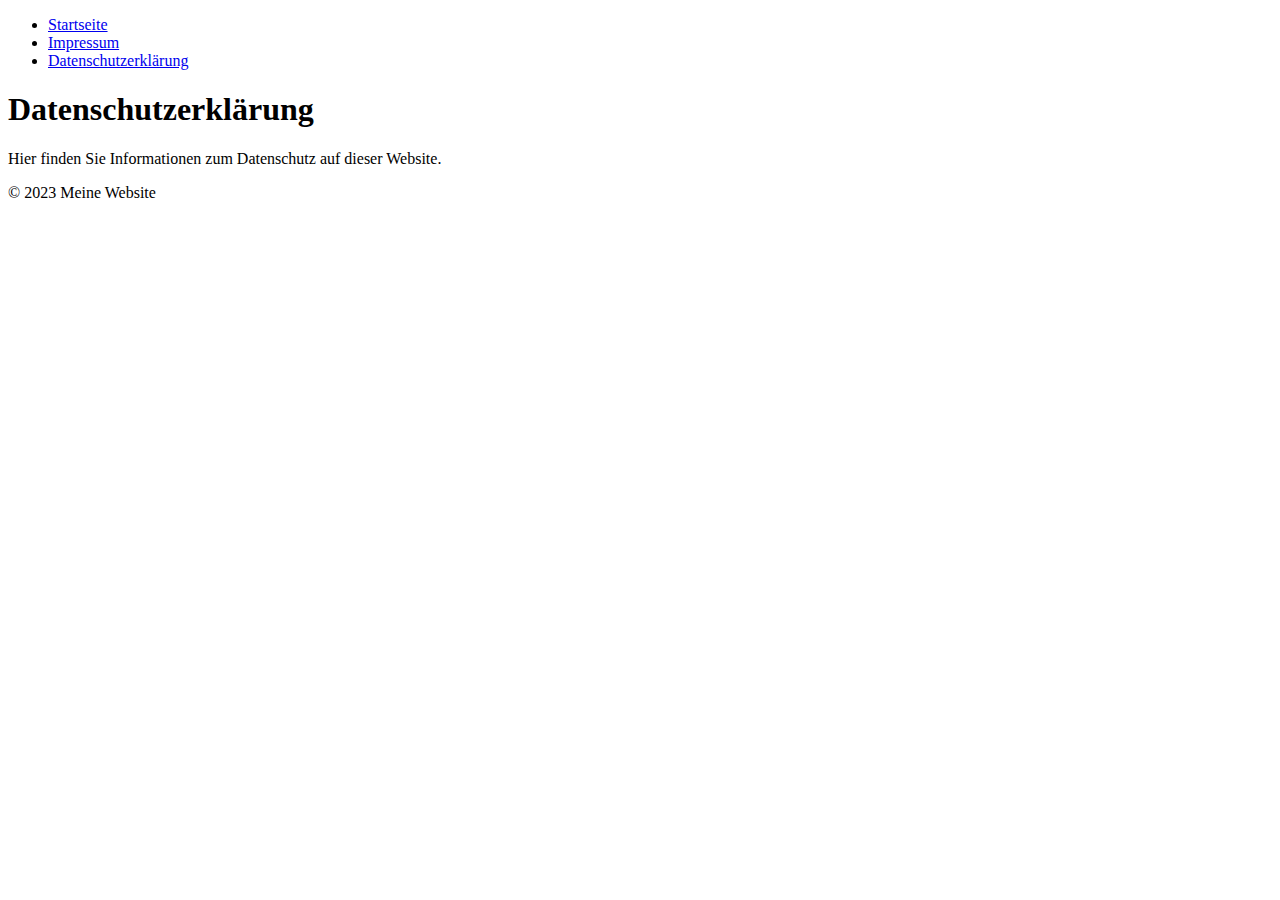
==== datenschutz.html @ 6261e7da "Create datenschutz.html" ====
<!DOCTYPE html>
<html>
<head>
	<title>Datenschutzerklärung</title>
	<link rel="stylesheet" href="style.css">
</head>
<body>
	<nav>
		<ul>
			<li><a href="index.html">Startseite</a></li>
			<li><a href="impressum.html">Impressum</a></li>
			<li><a href="datenschutz.html">Datenschutzerklärung</a></li>
		</ul>
	</nav>
	<main>
		<h1>Datenschutzerklärung</h1>
		<p>Hier finden Sie Informationen zum Datenschutz auf dieser Website.</p>
	</main>
	<footer>
		<p>&copy; 2023 Meine Website</p>
	</footer>
</body>
</html>
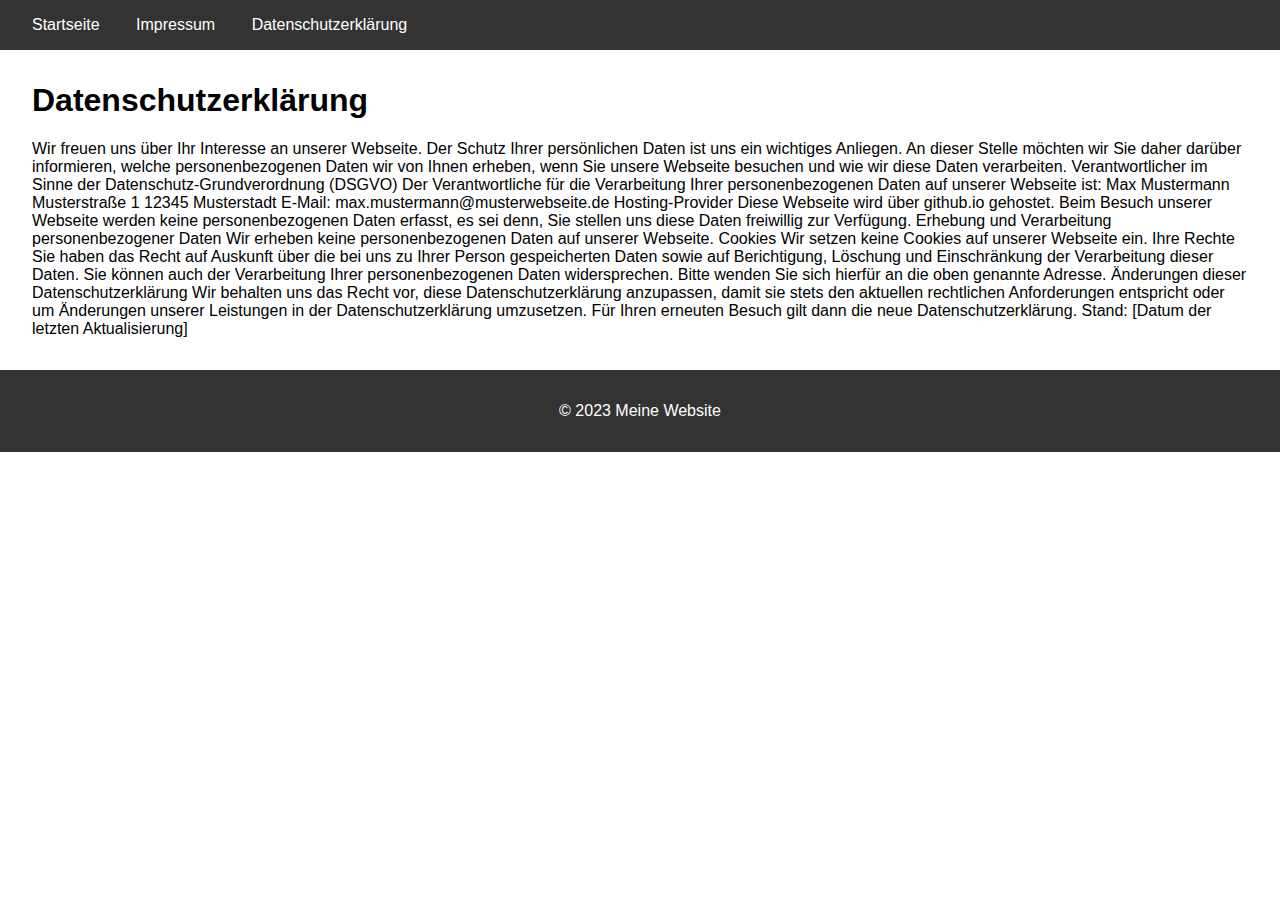
==== commit 1b7216fa: "Update datenschutz.html" ====
--- a/datenschutz.html
+++ b/datenschutz.html
@@ -14,7 +14,32 @@
 	</nav>
 	<main>
 		<h1>Datenschutzerklärung</h1>
-		<p>Hier finden Sie Informationen zum Datenschutz auf dieser Website.</p>
+		<p>
+			Wir freuen uns über Ihr Interesse an unserer Webseite. Der Schutz Ihrer persönlichen Daten ist uns ein wichtiges Anliegen. An dieser Stelle möchten wir Sie daher darüber informieren, welche personenbezogenen Daten wir von Ihnen erheben, wenn Sie unsere Webseite besuchen und wie wir diese Daten verarbeiten.
+			Verantwortlicher im Sinne der Datenschutz-Grundverordnung (DSGVO)
+			Der Verantwortliche für die Verarbeitung Ihrer personenbezogenen Daten auf unserer Webseite ist:
+			Max Mustermann
+			Musterstraße 1
+			12345 Musterstadt
+			E-Mail: max.mustermann@musterwebseite.de
+
+			Hosting-Provider
+			Diese Webseite wird über github.io gehostet. Beim Besuch unserer Webseite werden keine personenbezogenen Daten erfasst, es sei denn, Sie stellen uns diese Daten freiwillig zur Verfügung.
+
+			Erhebung und Verarbeitung personenbezogener Daten
+			Wir erheben keine personenbezogenen Daten auf unserer Webseite.
+
+			Cookies
+			Wir setzen keine Cookies auf unserer Webseite ein.
+
+			Ihre Rechte
+			Sie haben das Recht auf Auskunft über die bei uns zu Ihrer Person gespeicherten Daten sowie auf Berichtigung, Löschung und Einschränkung der Verarbeitung dieser Daten. Sie können auch der Verarbeitung Ihrer personenbezogenen Daten widersprechen. Bitte wenden Sie sich hierfür an die oben genannte Adresse.
+
+			Änderungen dieser Datenschutzerklärung
+			Wir behalten uns das Recht vor, diese Datenschutzerklärung anzupassen, damit sie stets den aktuellen rechtlichen Anforderungen entspricht oder um Änderungen unserer Leistungen in der Datenschutzerklärung umzusetzen. Für Ihren erneuten Besuch gilt dann die neue Datenschutzerklärung.
+
+			Stand: [Datum der letzten Aktualisierung]
+		</p>
 	</main>
 	<footer>
 		<p>&copy; 2023 Meine Website</p>
--- a/style.css
+++ b/style.css
@@ -0,0 +1,57 @@
+body {
+	font-family: Arial, sans-serif;
+	margin: 0;
+	padding: 0;
+}
+
+nav {
+	background-color: #333;
+	color: #fff;
+	display: flex;
+	justify-content: space-between;
+	padding: 1em;
+}
+
+nav ul {
+	list-style: none;
+	margin: 0;
+	padding: 0;
+}
+
+nav li {
+	display: inline-block;
+	margin: 0 1em;
+}
+
+nav a {
+	color: #fff;
+	text-decoration: none;
+}
+
+main {
+	margin: 2em;
+}
+
+footer {
+	background-color: #333;
+	color: #fff;
+	padding: 1em;
+	text-align: center;
+}
+nav a.impressum {
+    color: #fff;
+    text-decoration: none;
+}
+
+nav a.impressum:hover {
+    color: #f00;
+}
+
+nav a.datenschutz {
+    color: #fff;
+    text-decoration: none;
+}
+
+nav a.datenschutz:hover {
+    color: #f00;
+}
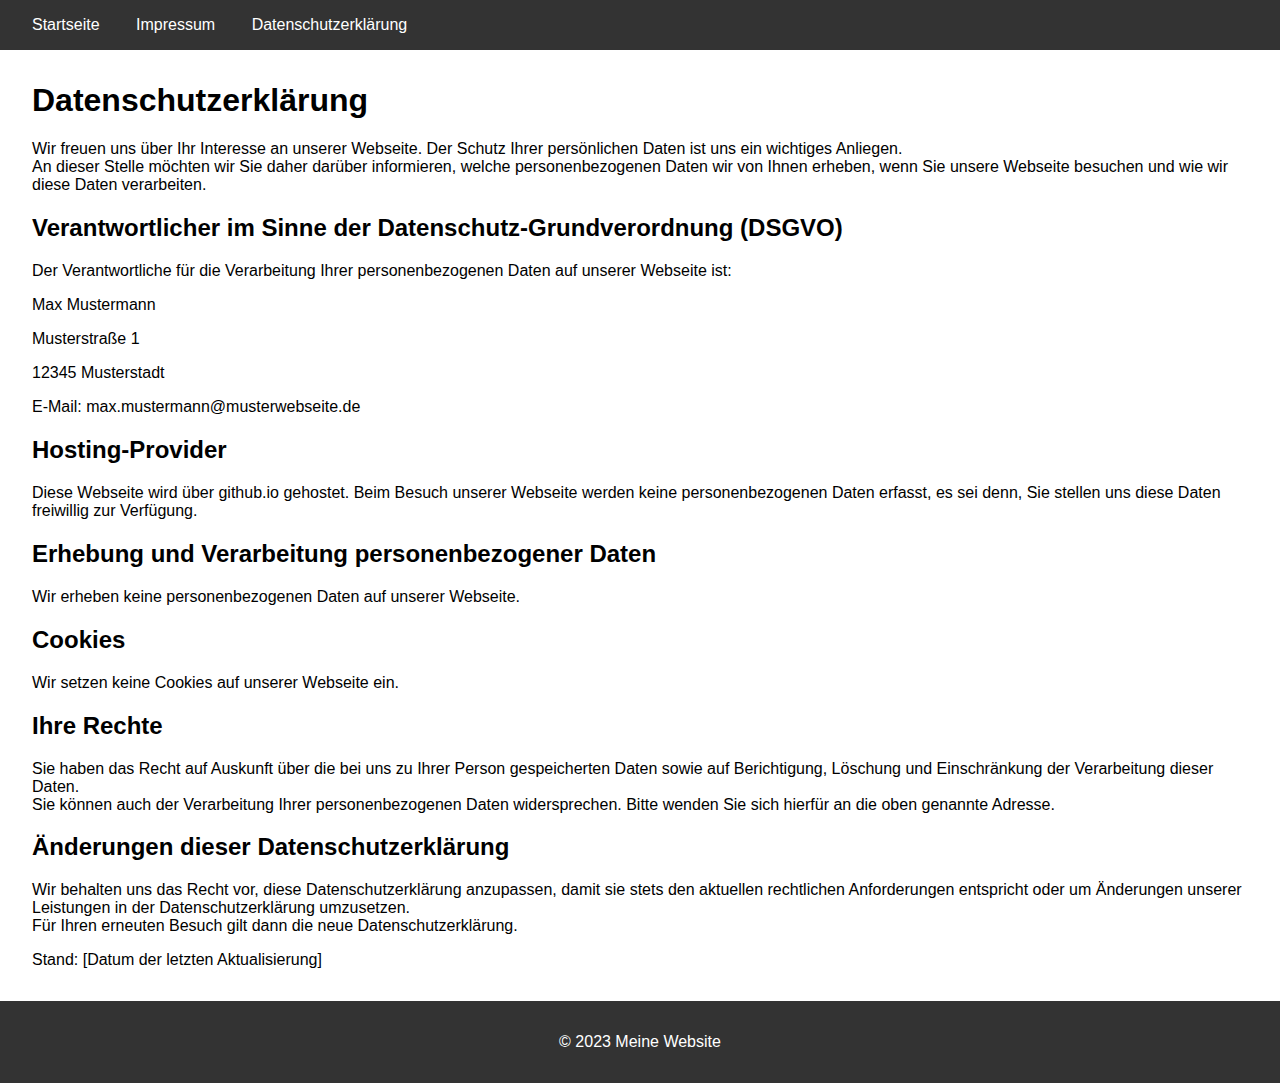
==== commit 5c38c94f: "Update datenschutz.html" ====
--- a/datenschutz.html
+++ b/datenschutz.html
@@ -14,32 +14,35 @@
 	</nav>
 	<main>
 		<h1>Datenschutzerklärung</h1>
-		<p>
-			Wir freuen uns über Ihr Interesse an unserer Webseite. Der Schutz Ihrer persönlichen Daten ist uns ein wichtiges Anliegen. An dieser Stelle möchten wir Sie daher darüber informieren, welche personenbezogenen Daten wir von Ihnen erheben, wenn Sie unsere Webseite besuchen und wie wir diese Daten verarbeiten.
-			Verantwortlicher im Sinne der Datenschutz-Grundverordnung (DSGVO)
-			Der Verantwortliche für die Verarbeitung Ihrer personenbezogenen Daten auf unserer Webseite ist:
-			Max Mustermann
-			Musterstraße 1
-			12345 Musterstadt
-			E-Mail: max.mustermann@musterwebseite.de
+		<p>Wir freuen uns über Ihr Interesse an unserer Webseite. Der Schutz Ihrer persönlichen Daten ist uns ein wichtiges Anliegen.<br>
+		An dieser Stelle möchten wir Sie daher darüber informieren, welche personenbezogenen Daten wir von Ihnen erheben, wenn Sie unsere Webseite besuchen und wie wir diese Daten verarbeiten.</p>
+			
+		<h2>Verantwortlicher im Sinne der Datenschutz-Grundverordnung (DSGVO)</h2>
+		<p>Der Verantwortliche für die Verarbeitung Ihrer personenbezogenen Daten auf unserer Webseite ist:
+		<p>Max Mustermann</p>
+		<p>Musterstraße 1</p>
+		<p>12345 Musterstadt</p>
+		<p>E-Mail: max.mustermann@musterwebseite.de</p>
 
-			Hosting-Provider
-			Diese Webseite wird über github.io gehostet. Beim Besuch unserer Webseite werden keine personenbezogenen Daten erfasst, es sei denn, Sie stellen uns diese Daten freiwillig zur Verfügung.
+		<h2>Hosting-Provider</h2>
+		<p>Diese Webseite wird über github.io gehostet. Beim Besuch unserer Webseite werden keine personenbezogenen Daten erfasst, es sei denn, Sie stellen uns diese Daten freiwillig zur Verfügung.</p>
 
-			Erhebung und Verarbeitung personenbezogener Daten
-			Wir erheben keine personenbezogenen Daten auf unserer Webseite.
+		<h2>Erhebung und Verarbeitung personenbezogener Daten</h2>
+		<p>Wir erheben keine personenbezogenen Daten auf unserer Webseite.</p>
 
-			Cookies
-			Wir setzen keine Cookies auf unserer Webseite ein.
+		<h2>Cookies</h2>
+		<p>Wir setzen keine Cookies auf unserer Webseite ein.</p>
 
-			Ihre Rechte
-			Sie haben das Recht auf Auskunft über die bei uns zu Ihrer Person gespeicherten Daten sowie auf Berichtigung, Löschung und Einschränkung der Verarbeitung dieser Daten. Sie können auch der Verarbeitung Ihrer personenbezogenen Daten widersprechen. Bitte wenden Sie sich hierfür an die oben genannte Adresse.
+		<h2>Ihre Rechte</h2>
+		<p>Sie haben das Recht auf Auskunft über die bei uns zu Ihrer Person gespeicherten Daten sowie auf Berichtigung, Löschung und Einschränkung der Verarbeitung dieser Daten.<br>
+		Sie können auch der Verarbeitung Ihrer personenbezogenen Daten widersprechen. Bitte wenden Sie sich hierfür an die oben genannte Adresse.</p>
 
-			Änderungen dieser Datenschutzerklärung
-			Wir behalten uns das Recht vor, diese Datenschutzerklärung anzupassen, damit sie stets den aktuellen rechtlichen Anforderungen entspricht oder um Änderungen unserer Leistungen in der Datenschutzerklärung umzusetzen. Für Ihren erneuten Besuch gilt dann die neue Datenschutzerklärung.
+		<h2>Änderungen dieser Datenschutzerklärung</h2>
+		<p>Wir behalten uns das Recht vor, diese Datenschutzerklärung anzupassen, damit sie stets den aktuellen rechtlichen Anforderungen entspricht oder um Änderungen unserer Leistungen in der Datenschutzerklärung umzusetzen.<br>
+		Für Ihren erneuten Besuch gilt dann die neue Datenschutzerklärung.</p>
 
-			Stand: [Datum der letzten Aktualisierung]
-		</p>
+		<p>Stand: [Datum der letzten Aktualisierung]</p>
+		
 	</main>
 	<footer>
 		<p>&copy; 2023 Meine Website</p>
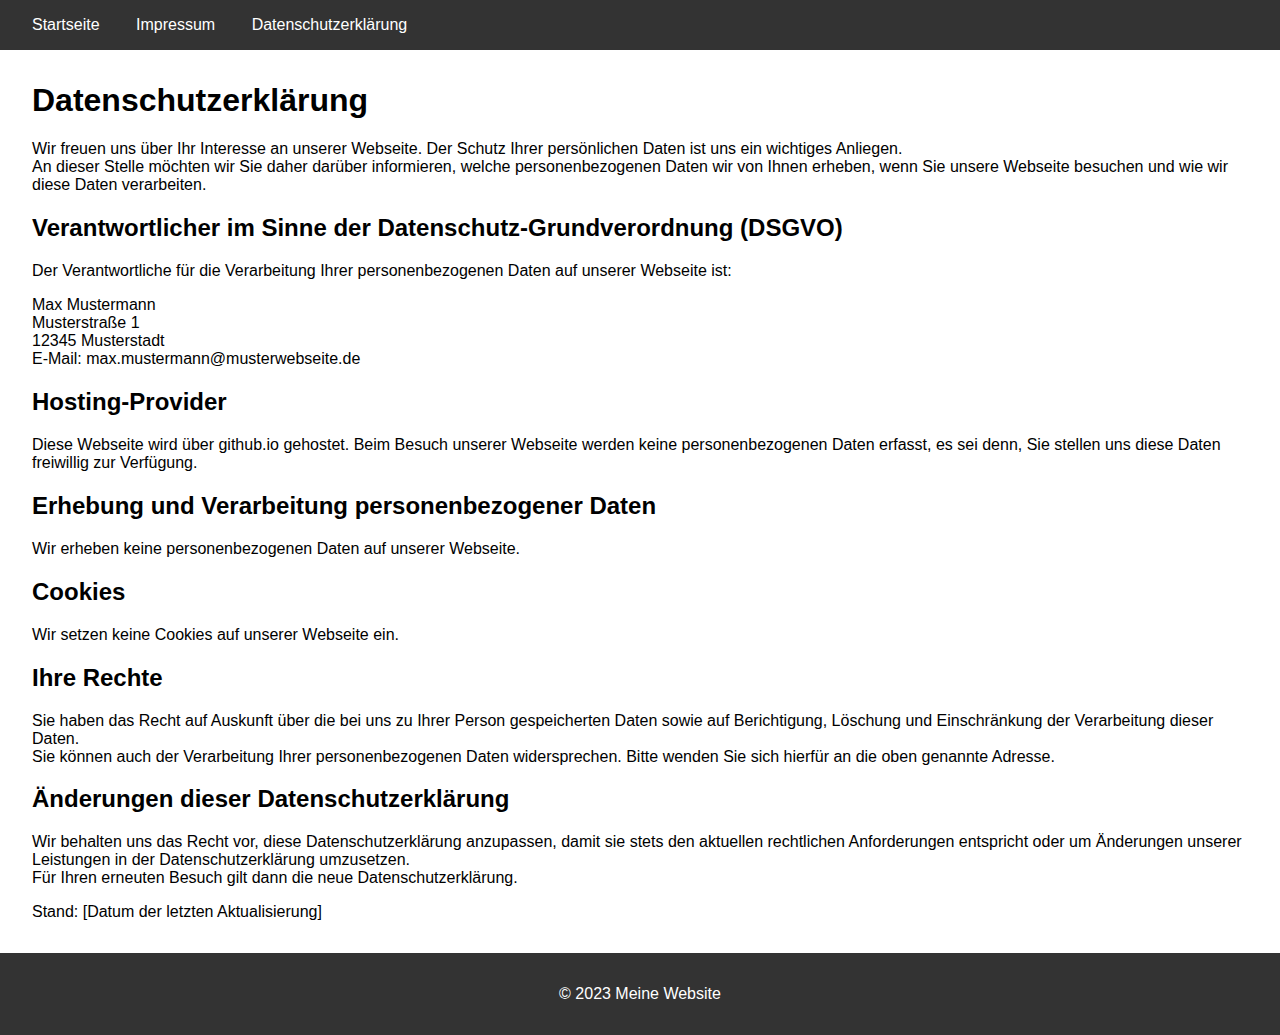
==== commit a6297224: "Update datenschutz.html" ====
--- a/datenschutz.html
+++ b/datenschutz.html
@@ -18,11 +18,11 @@
 		An dieser Stelle möchten wir Sie daher darüber informieren, welche personenbezogenen Daten wir von Ihnen erheben, wenn Sie unsere Webseite besuchen und wie wir diese Daten verarbeiten.</p>
 			
 		<h2>Verantwortlicher im Sinne der Datenschutz-Grundverordnung (DSGVO)</h2>
-		<p>Der Verantwortliche für die Verarbeitung Ihrer personenbezogenen Daten auf unserer Webseite ist:
-		<p>Max Mustermann</p>
-		<p>Musterstraße 1</p>
-		<p>12345 Musterstadt</p>
-		<p>E-Mail: max.mustermann@musterwebseite.de</p>
+		<p>Der Verantwortliche für die Verarbeitung Ihrer personenbezogenen Daten auf unserer Webseite ist:</p>
+		<p>Max Mustermann<br>
+		Musterstraße 1<br>
+		12345 Musterstadt<br>
+		E-Mail: max.mustermann@musterwebseite.de</p>
 
 		<h2>Hosting-Provider</h2>
 		<p>Diese Webseite wird über github.io gehostet. Beim Besuch unserer Webseite werden keine personenbezogenen Daten erfasst, es sei denn, Sie stellen uns diese Daten freiwillig zur Verfügung.</p>
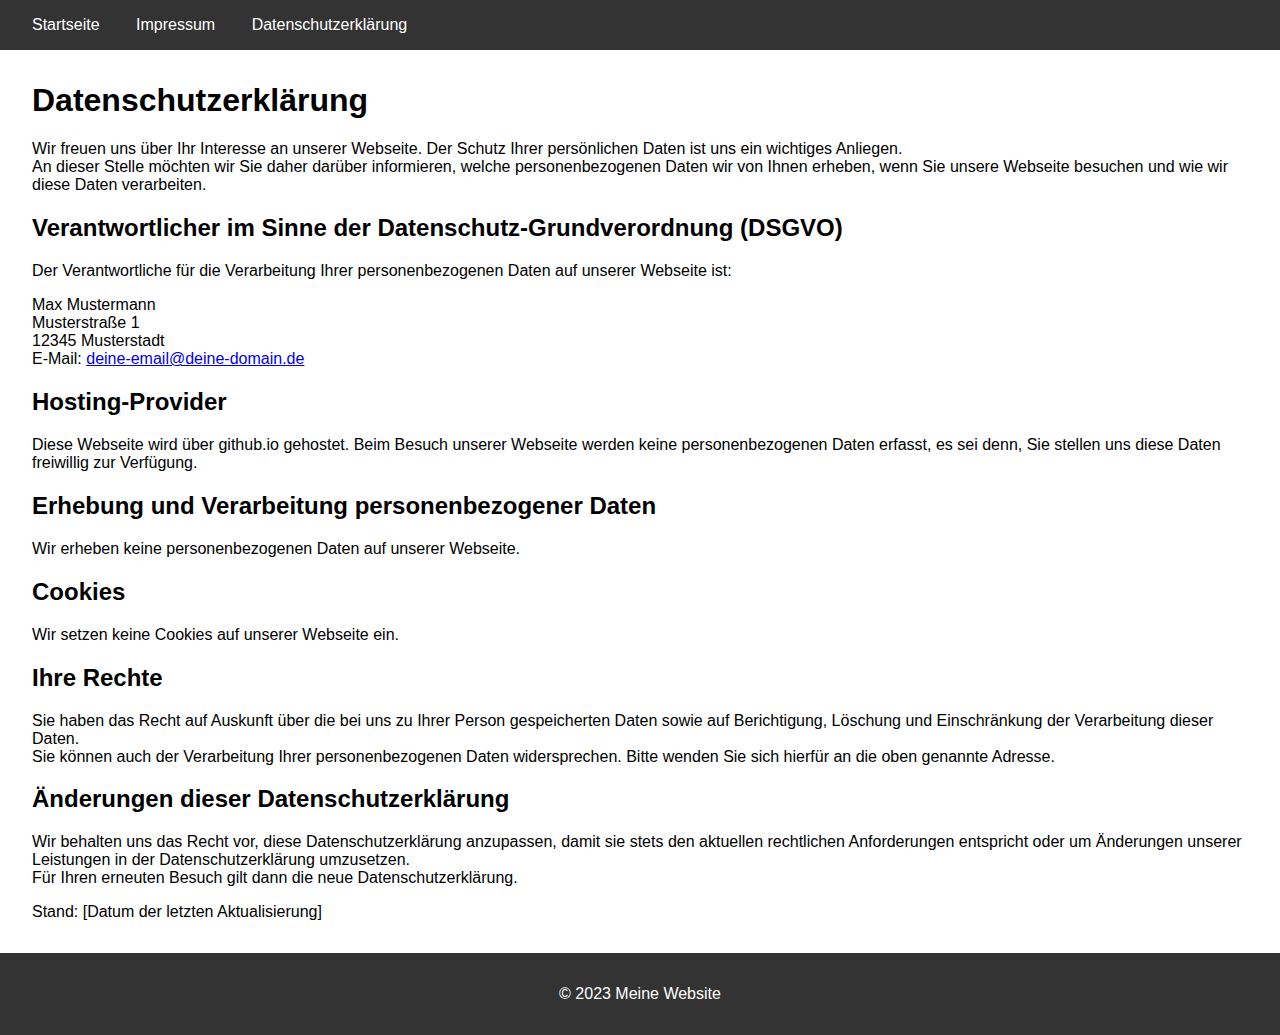
==== commit b878d489: "Update datenschutz.html" ====
--- a/datenschutz.html
+++ b/datenschutz.html
@@ -22,7 +22,7 @@
 		<p>Max Mustermann<br>
 		Musterstraße 1<br>
 		12345 Musterstadt<br>
-		E-Mail: max.mustermann@musterwebseite.de</p>
+		E-Mail: <a href="mailto:deine-email@deine-domain.de">deine-email@deine-domain.de</a></p>
 
 		<h2>Hosting-Provider</h2>
 		<p>Diese Webseite wird über github.io gehostet. Beim Besuch unserer Webseite werden keine personenbezogenen Daten erfasst, es sei denn, Sie stellen uns diese Daten freiwillig zur Verfügung.</p>
